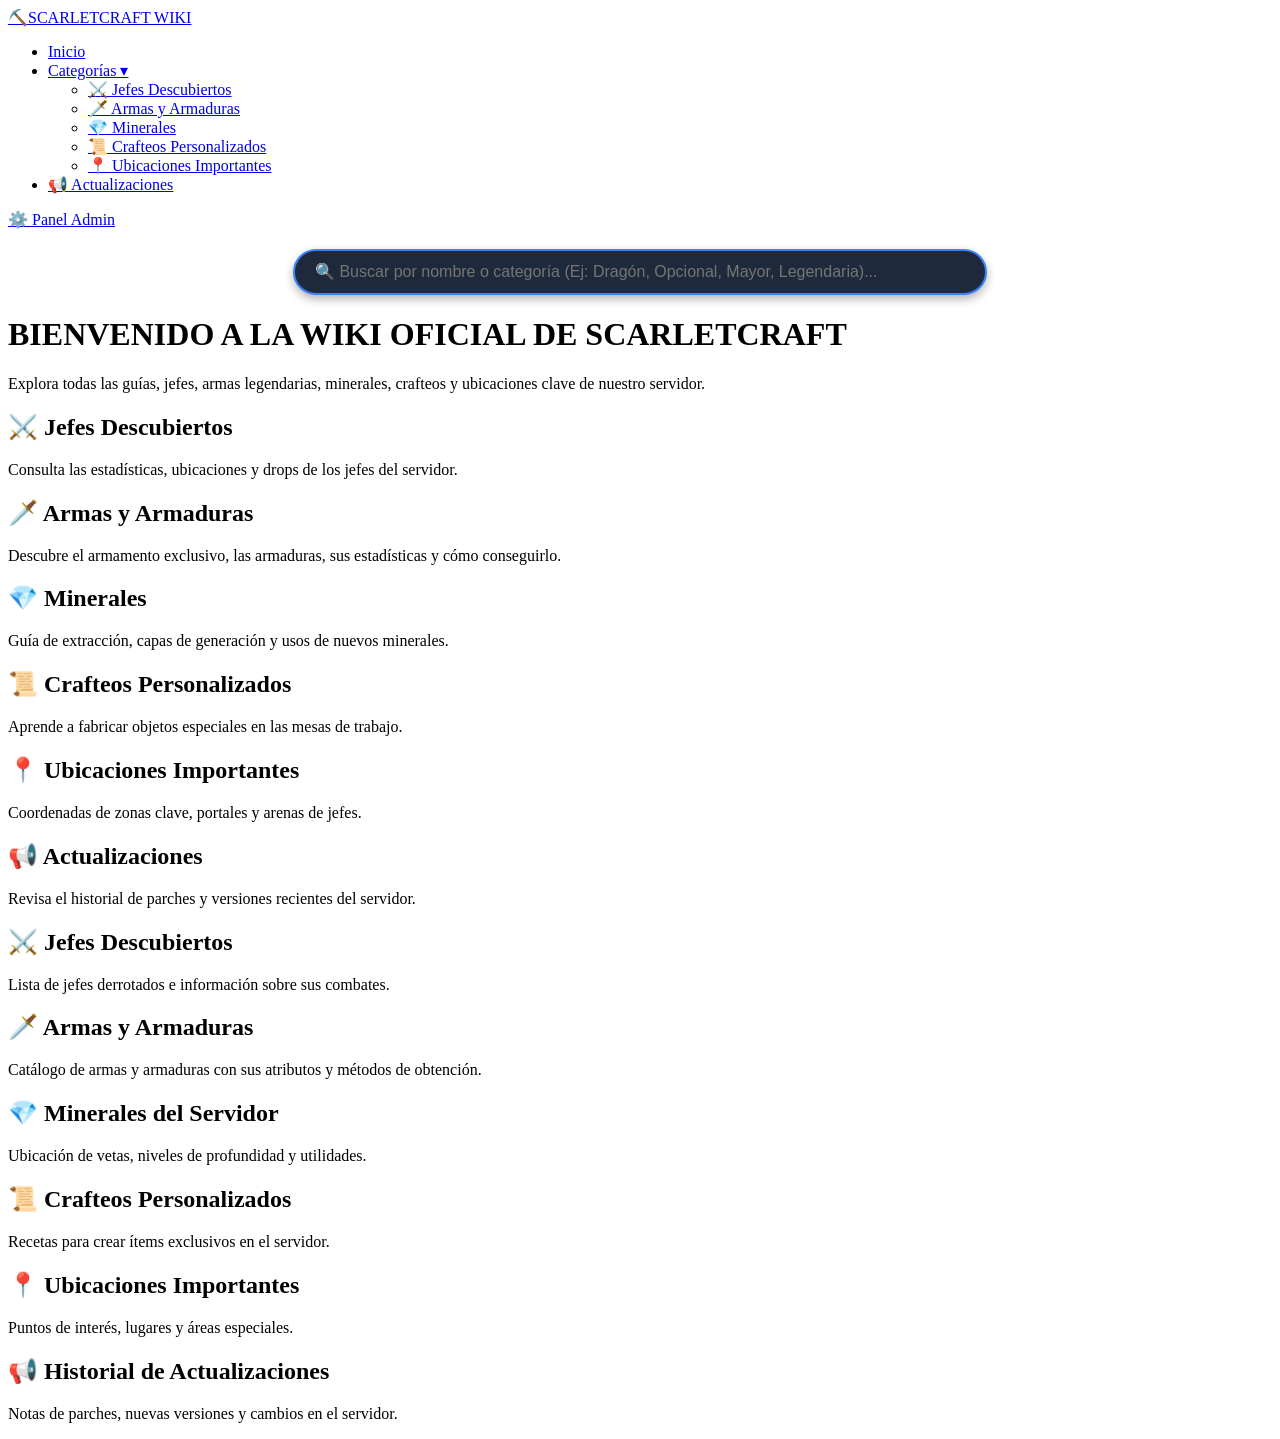
==== templates/index.html @ b3ffeaf7 "Update index.html" ====
<!DOCTYPE html>
<html lang="es">
<head>
    <meta charset="UTF-8">
    <meta name="viewport" content="width=device-width, initial-scale=1.0">
    <title>⛏️SCARLETCRAFT WIKI⛏️</title>
    <link rel="stylesheet" href="{{ url_for('static', filename='style.css') }}">
</head>
<body>
    <header class="top-nav">
        <div class="nav-left">
            <div class="logo"><a href="javascript:void(0)" onclick="switchSection('inicio')">⛏️SCARLETCRAFT WIKI</a></div>
            <ul class="nav-menu">
                <li class="nav-item"><a href="javascript:void(0)" onclick="switchSection('inicio')" class="nav-link">Inicio</a></li>
                <li class="nav-item">
                    <a href="javascript:void(0)" class="nav-link">Categorías ▾</a>
                    <ul class="dropdown-menu">
                        <li><a href="javascript:void(0)" onclick="switchSection('jefes')">⚔️ Jefes Descubiertos</a></li>
                        <li><a href="javascript:void(0)" onclick="switchSection('armas')">🗡️ Armas y Armaduras</a></li>
                        <li><a href="javascript:void(0)" onclick="switchSection('minerales')">💎 Minerales</a></li>
                        <li><a href="javascript:void(0)" onclick="switchSection('recetas')">📜 Crafteos Personalizados</a></li>
                        <li><a href="javascript:void(0)" onclick="switchSection('ubicaciones')">📍 Ubicaciones Importantes</a></li>
                    </ul>
                </li>
                <li class="nav-item"><a href="javascript:void(0)" onclick="switchSection('novedades')" class="nav-link">📢 Actualizaciones</a></li>
            </ul>
        </div>
        <div><a href="/admin" class="nav-btn">⚙️ Panel Admin</a></div>
    </header>

    <div class="container">
        <!-- BARRA DE BÚSQUEDA GLOBAL -->
        <div style="margin: 20px 0; text-align: center;">
            <input type="text" id="global-search" placeholder="🔍 Buscar por nombre o categoría (Ej: Dragón, Opcional, Mayor, Legendaria)..." oninput="filterWiki()" style="width: 100%; max-width: 650px; padding: 12px 20px; border-radius: 25px; border: 2px solid #3b82f6; background: #1e293b; color: #fff; font-size: 1rem; outline: none; box-shadow: 0 4px 10px rgba(0,0,0,0.3);">
        </div>

        <!-- SECCIÓN 1: INICIO -->
        <div id="sec-inicio" class="wiki-section active">
            <div class="hero-banner">
                <h1>BIENVENIDO A LA WIKI OFICIAL DE SCARLETCRAFT</h1>
                <p>Explora todas las guías, jefes, armas legendarias, minerales, crafteos y ubicaciones clave de nuestro servidor.</p>
            </div>
            
            <div class="categories-grid">
                <div class="category-card" onclick="switchSection('jefes')">
                    <h2>⚔️ Jefes Descubiertos</h2>
                    <p>Consulta las estadísticas, ubicaciones y drops de los jefes del servidor.</p>
                </div>
                <div class="category-card" onclick="switchSection('armas')">
                    <h2>🗡️ Armas y Armaduras</h2>
                    <p>Descubre el armamento exclusivo, las armaduras, sus estadísticas y cómo conseguirlo.</p>
                </div>
                <div class="category-card" onclick="switchSection('minerales')">
                    <h2>💎 Minerales</h2>
                    <p>Guía de extracción, capas de generación y usos de nuevos minerales.</p>
                </div>
                <div class="category-card" onclick="switchSection('recetas')">
                    <h2>📜 Crafteos Personalizados</h2>
                    <p>Aprende a fabricar objetos especiales en las mesas de trabajo.</p>
                </div>
                <div class="category-card" onclick="switchSection('ubicaciones')">
                    <h2>📍 Ubicaciones Importantes</h2>
                    <p>Coordenadas de zonas clave, portales y arenas de jefes.</p>
                </div>
                <div class="category-card" onclick="switchSection('novedades')">
                    <h2>📢 Actualizaciones</h2>
                    <p>Revisa el historial de parches y versiones recientes del servidor.</p>
                </div>
            </div>
        </div>

        <!-- SECCIÓN 2: JEFES -->
        <div id="sec-jefes" class="wiki-section">
            <div class="section-header">
                <h2>⚔️ Jefes Descubiertos</h2>
                <p>Lista de jefes derrotados e información sobre sus combates.</p>
            </div>
            <div id="view-jefes" class="cards-grid"></div>
        </div>

        <!-- SECCIÓN 3: ARMAS Y ARMADURAS -->
        <div id="sec-armas" class="wiki-section">
            <div class="section-header">
                <h2>🗡️ Armas y Armaduras</h2>
                <p>Catálogo de armas y armaduras con sus atributos y métodos de obtención.</p>
            </div>
            <div id="view-armas" class="cards-grid"></div>
        </div>

        <!-- SECCIÓN 4: MINERALES -->
        <div id="sec-minerales" class="wiki-section">
            <div class="section-header">
                <h2>💎 Minerales del Servidor</h2>
                <p>Ubicación de vetas, niveles de profundidad y utilidades.</p>
            </div>
            <div id="view-minerales" class="cards-grid"></div>
        </div>

        <!-- SECCIÓN 5: CRAFTEOS -->
        <div id="sec-recetas" class="wiki-section">
            <div class="section-header">
                <h2>📜 Crafteos Personalizados</h2>
                <p>Recetas para crear ítems exclusivos en el servidor.</p>
            </div>
            <div id="view-recetas" class="cards-grid"></div>
        </div>

        <!-- SECCIÓN 6: UBICACIONES -->
        <div id="sec-ubicaciones" class="wiki-section">
            <div class="section-header">
                <h2>📍 Ubicaciones Importantes</h2>
                <p>Puntos de interés, lugares y áreas especiales.</p>
            </div>
            <div id="view-ubicaciones" class="cards-grid"></div>
        </div>

        <!-- SECCIÓN 7: ACTUALIZACIONES -->
        <div id="sec-novedades" class="wiki-section">
            <div class="section-header">
                <h2>📢 Historial de Actualizaciones</h2>
                <p>Notas de parches, nuevas versiones y cambios en el servidor.</p>
            </div>
            <div id="view-novedades" class="updates-list"></div>
        </div>
    </div>

    <script>
        const wikiStore = {};

        function switchSection(secId) {
            document.querySelectorAll('.wiki-section').forEach(el => el.classList.remove('active'));
            const target = document.getElementById('sec-' + secId);
            if (target) target.classList.add('active');
            window.scrollTo({ top: 0, behavior: 'smooth' });
        }

        document.addEventListener("DOMContentLoaded", () => {
            loadSectionData('jefes', renderJefes);
            loadSectionData('armas', renderArmas);
            loadSectionData('minerales', renderMinerales);
            loadSectionData('recetas', renderRecetas);
            loadSectionData('ubicaciones', renderUbicaciones);
            loadSectionData('novedades', renderNovedades);
        });

        async function loadSectionData(cat, renderFn) {
            try {
                const res = await fetch(`/api/${cat}`);
                const data = await res.json();
                wikiStore[cat] = data || [];
                renderFn(wikiStore[cat]);
            } catch(e) { console.error(`Error cargando ${cat}:`, e); }
        }

        function filterWiki() {
            const query = document.getElementById('global-search').value.toLowerCase().trim();
            
            const filterItem = item => {
                const name = (item.nombre || item.version || '').toLowerCase();
                const category = (item.categoria || '').toLowerCase();
                return name.includes(query) || category.includes(query);
            };

            renderJefes((wikiStore.jefes || []).filter(filterItem));
            renderArmas((wikiStore.armas || []).filter(filterItem));
            renderMinerales((wikiStore.minerales || []).filter(filterItem));
            renderRecetas((wikiStore.recetas || []).filter(filterItem));
            renderUbicaciones((wikiStore.ubicaciones || []).filter(filterItem));
            renderNovedades((wikiStore.novedades || []).filter(filterItem));
        }

        function renderJefes(data) {
            const c = document.getElementById('view-jefes');
            if(!data || !data.length) return c.innerHTML = '<p class="empty">No hay jefes que coincidan con la búsqueda.</p>';
            c.innerHTML = data.map(j => `
                <div class="detail-card border-red">
                    <div class="card-img-wrapper">
                        <img src="${j.imagen_url || 'https://via.placeholder.com/300'}" alt="${j.nombre}">
                    </div>
                    <div class="card-body">
                        ${j.categoria ? `<span style="font-size:0.75rem; background:#3b82f6; color:#fff; padding:3px 8px; border-radius:12px; font-weight:bold; display:inline-block; margin-bottom:8px;">${j.categoria}</span>` : ''}
                        <h3>${j.nombre}</h3>
                        <p class="description" style="white-space: pre-line;">${j.descripcion || ''}</p>
                    </div>
                </div>
            `).join('');
        }

        function renderArmas(data) {
            const c = document.getElementById('view-armas');
            if(!data || !data.length) return c.innerHTML = '<p class="empty">No hay armas que coincidan con la búsqueda.</p>';
            c.innerHTML = data.map(a => `
                <div class="detail-card border-blue">
                    <div class="card-img-wrapper">
                        <img src="${a.imagen_url || 'https://via.placeholder.com/300'}" alt="${a.nombre}">
                    </div>
                    <div class="card-body">
                        ${a.categoria ? `<span style="font-size:0.75rem; background:#3b82f6; color:#fff; padding:3px 8px; border-radius:12px; font-weight:bold; display:inline-block; margin-bottom:8px;">${a.categoria}</span>` : ''}
                        <h3>${a.nombre}</h3>
                        <div class="info-badge">💥 Daño / Atributos: ${a.danio || 'N/A'}</div>
                        <p class="description"><strong>Obtención:</strong> ${a.obtencion || ''}</p>
                    </div>
                </div>
            `).join('');
        }

        function renderMinerales(data) {
            const c = document.getElementById('view-minerales');
            if(!data || !data.length) return c.innerHTML = '<p class="empty">No hay minerales que coincidan con la búsqueda.</p>';
            c.innerHTML = data.map(m => `
                <div class="detail-card border-cyan">
                    <div class="card-img-wrapper">
                        <img src="${m.imagen_url || 'https://via.placeholder.com/300'}" alt="${m.nombre}">
                    </div>
                    <div class="card-body">
                        ${m.categoria ? `<span style="font-size:0.75rem; background:#3b82f6; color:#fff; padding:3px 8px; border-radius:12px; font-weight:bold; display:inline-block; margin-bottom:8px;">${m.categoria}</span>` : ''}
                        <h3>${m.nombre}</h3>
                        <div class="info-badge">📍 Capa / Ubicación: ${m.ubicacion || 'N/A'}</div>
                        <p class="description"><strong>Uso:</strong> ${m.uso || ''}</p>
                    </div>
                </div>
            `).join('');
        }

        function renderRecetas(data) {
            const c = document.getElementById('view-recetas');
            if(!data || !data.length) return c.innerHTML = '<p class="empty">No hay recetas que coincidan con la búsqueda.</p>';
            c.innerHTML = data.map(r => `
                <div class="detail-card border-green">
                    <div class="card-img-wrapper">
                        <img src="${r.imagen_url || 'https://via.placeholder.com/300'}" alt="${r.nombre}">
                    </div>
                    <div class="card-body">
                        ${r.categoria ? `<span style="font-size:0.75rem; background:#3b82f6; color:#fff; padding:3px 8px; border-radius:12px; font-weight:bold; display:inline-block; margin-bottom:8px;">${r.categoria}</span>` : ''}
                        <h3>${r.nombre}</h3>
                        <div class="info-badge">🛠️ Estación: ${r.estacion || 'N/A'}</div>
                        <p class="description"><strong>Ingredientes:</strong> ${r.ingredientes || ''}</p>
                    </div>
                </div>
            `).join('');
        }

        function renderUbicaciones(data) {
            const c = document.getElementById('view-ubicaciones');
            if(!data || !data.length) return c.innerHTML = '<p class="empty">No hay ubicaciones que coincidan con la búsqueda.</p>';
            c.innerHTML = data.map(u => `
                <div class="detail-card border-gold">
                    <div class="card-img-wrapper">
                        <img src="${u.imagen_url || 'https://via.placeholder.com/300'}" alt="${u.nombre}">
                    </div>
                    <div class="card-body">
                        ${u.categoria ? `<span style="font-size:0.75rem; background:#3b82f6; color:#fff; padding:3px 8px; border-radius:12px; font-weight:bold; display:inline-block; margin-bottom:8px;">${u.categoria}</span>` : ''}
                        <h3>${u.nombre}</h3>
                        <div class="info-badge">📍 Ubicación: ${u.coordenadas || 'No indicada'}</div>
                        <p class="description" style="white-space: pre-line;">${u.descripcion || ''}</p>
                    </div>
                </div>
            `).join('');
        }

        function renderNovedades(data) {
            const c = document.getElementById('view-novedades');
            if(!data || !data.length) return c.innerHTML = '<p class="empty">No hay actualizaciones que coincidan con la búsqueda.</p>';
            c.innerHTML = data.map(n => `
                <div class="update-full-card">
                    ${n.categoria ? `<span style="font-size:0.75rem; background:#3b82f6; color:#fff; padding:3px 8px; border-radius:12px; font-weight:bold; display:inline-block; margin-bottom:8px;">${n.categoria}</span><br>` : ''}
                    <span class="version-tag">${n.version}</span>
                    <p style="white-space: pre-line;">${n.descripcion || ''}</p>
                </div>
            `).join('');
        }
    </script>
</body>
</html>
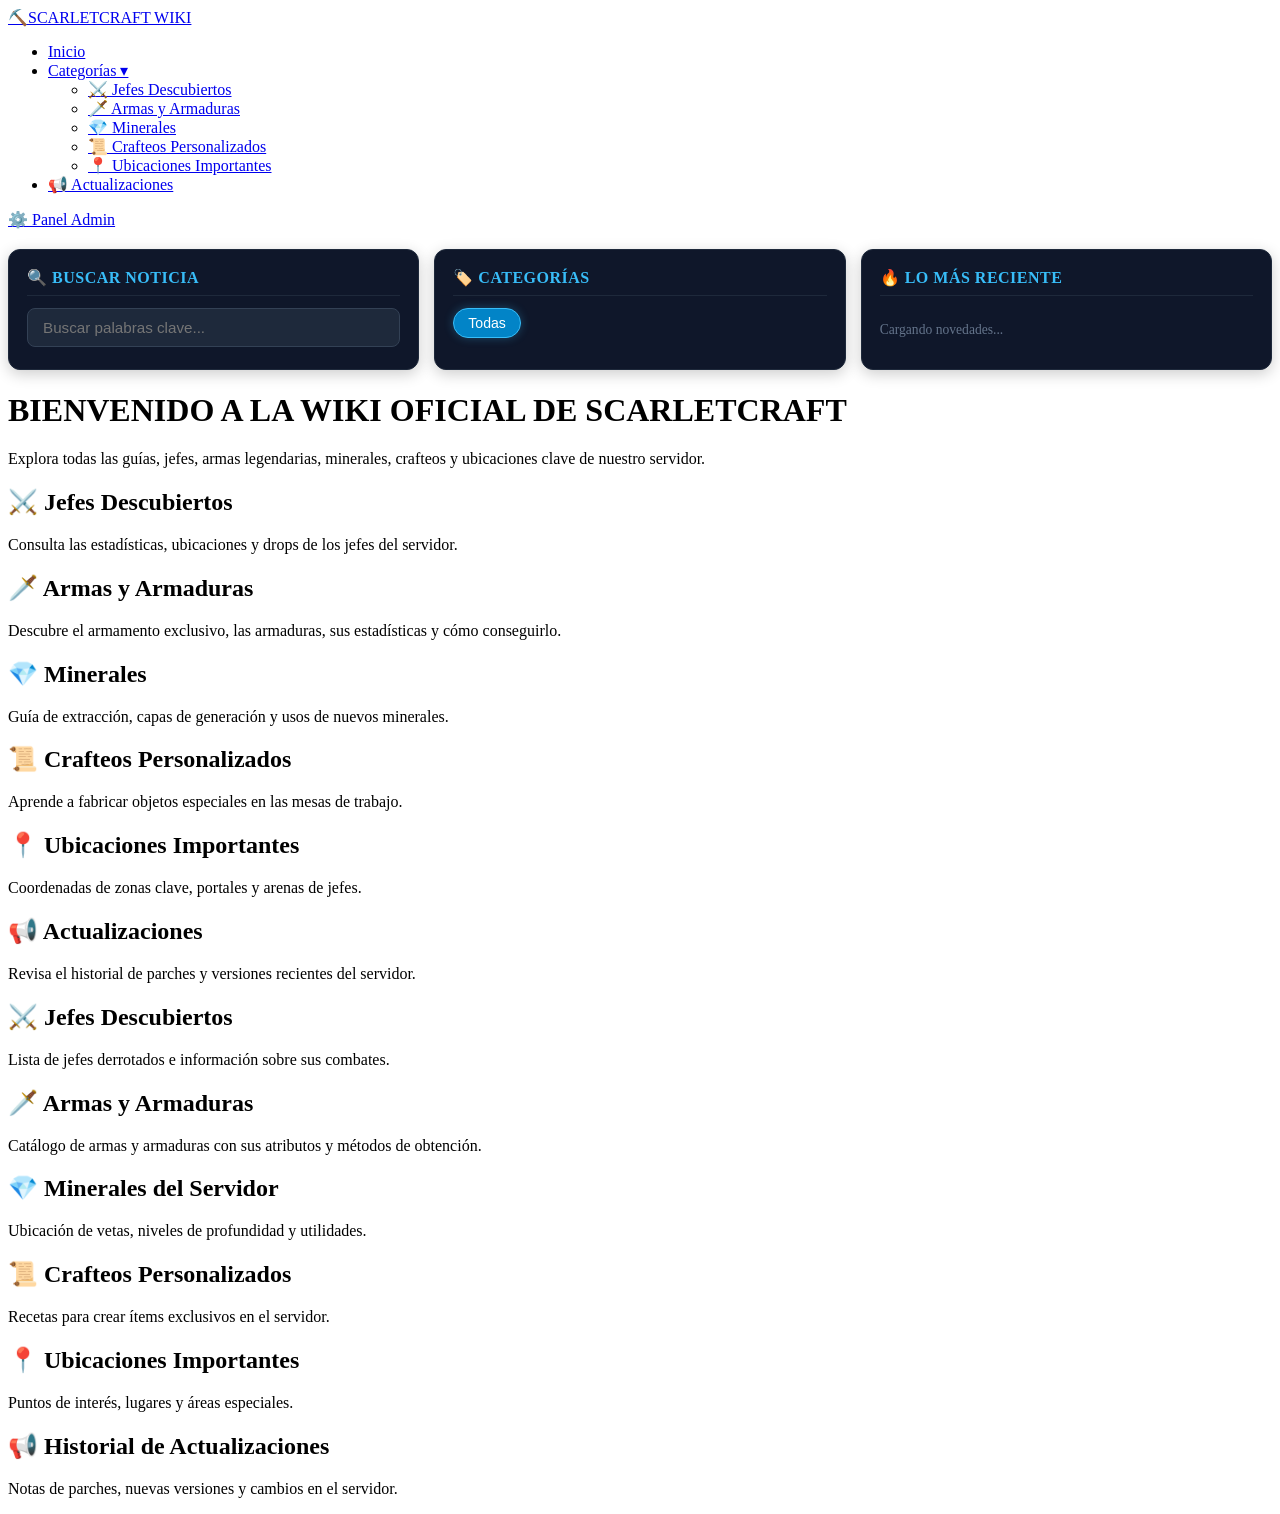
==== commit d797f717: "Update index.html" ====
--- a/templates/index.html
+++ b/templates/index.html
@@ -5,6 +5,145 @@
     <meta name="viewport" content="width=device-width, initial-scale=1.0">
     <title>⛏️SCARLETCRAFT WIKI⛏️</title>
     <link rel="stylesheet" href="{{ url_for('static', filename='style.css') }}">
+    <style>
+        /* Panel de widgets superiores (Buscar, Categorías, Lo más reciente) */
+        .filter-wrapper {
+            display: grid;
+            grid-template-columns: repeat(auto-fit, minmax(280px, 1fr));
+            gap: 15px;
+            margin: 20px 0;
+        }
+
+        .filter-card {
+            background: #0f172a;
+            border: 1px solid #1e293b;
+            border-radius: 12px;
+            padding: 18px;
+            box-shadow: 0 4px 15px rgba(0, 0, 0, 0.2);
+            display: flex;
+            flex-direction: column;
+        }
+
+        .filter-title {
+            color: #38bdf8;
+            font-size: 1rem;
+            font-weight: bold;
+            margin-bottom: 12px;
+            display: flex;
+            align-items: center;
+            gap: 8px;
+            border-bottom: 1px solid #1e293b;
+            padding-bottom: 8px;
+            text-transform: uppercase;
+            letter-spacing: 0.5px;
+        }
+
+        .search-input-box {
+            width: 100%;
+            padding: 10px 15px;
+            border-radius: 8px;
+            border: 1px solid #334155;
+            background: #1e293b;
+            color: #fff;
+            font-size: 0.95rem;
+            outline: none;
+            box-sizing: border-box;
+            transition: border-color 0.2s;
+        }
+
+        .search-input-box:focus {
+            border-color: #38bdf8;
+        }
+
+        .pills-container {
+            display: flex;
+            flex-wrap: wrap;
+            gap: 8px;
+        }
+
+        .category-pill {
+            background: #1e293b;
+            color: #94a3b8;
+            border: 1px solid #334155;
+            padding: 6px 14px;
+            border-radius: 20px;
+            font-size: 0.88rem;
+            font-weight: 500;
+            cursor: pointer;
+            transition: all 0.2s ease;
+            user-select: none;
+        }
+
+        .category-pill:hover {
+            color: #fff;
+            background: #334155;
+        }
+
+        .category-pill.active {
+            background: #0284c7;
+            color: #ffffff;
+            border-color: #38bdf8;
+            box-shadow: 0 0 10px rgba(56, 189, 248, 0.3);
+        }
+
+        /* Lista de Lo Más Reciente */
+        .recent-list {
+            display: flex;
+            flex-direction: column;
+            gap: 10px;
+        }
+
+        .recent-item {
+            display: flex;
+            align-items: center;
+            gap: 12px;
+            padding: 8px;
+            border-radius: 8px;
+            background: rgba(255, 255, 255, 0.02);
+            transition: background 0.2s;
+            cursor: pointer;
+            border-bottom: 1px dashed rgba(255, 255, 255, 0.05);
+        }
+
+        .recent-item:last-child {
+            border-bottom: none;
+        }
+
+        .recent-item:hover {
+            background: #1e293b;
+        }
+
+        .recent-thumb {
+            width: 44px;
+            height: 44px;
+            border-radius: 6px;
+            object-fit: cover;
+            border: 1px solid #334155;
+            background: #1e293b;
+            flex-shrink: 0;
+        }
+
+        .recent-info {
+            display: flex;
+            flex-direction: column;
+            overflow: hidden;
+        }
+
+        .recent-title {
+            color: #ffffff;
+            font-size: 0.9rem;
+            font-weight: bold;
+            white-space: nowrap;
+            overflow: hidden;
+            text-overflow: ellipsis;
+        }
+
+        .recent-sub {
+            color: #64748b;
+            font-size: 0.78rem;
+            margin-top: 2px;
+        }
+    </style>
 </head>
 <body>
     <header class="top-nav">
@@ -29,9 +168,29 @@
     </header>
 
     <div class="container">
-        <!-- BARRA DE BÚSQUEDA GLOBAL -->
-        <div style="margin: 20px 0; text-align: center;">
-            <input type="text" id="global-search" placeholder="🔍 Buscar por nombre o categoría (Ej: Dragón, Opcional, Mayor, Legendaria)..." oninput="filterWiki()" style="width: 100%; max-width: 650px; padding: 12px 20px; border-radius: 25px; border: 2px solid #3b82f6; background: #1e293b; color: #fff; font-size: 1rem; outline: none; box-shadow: 0 4px 10px rgba(0,0,0,0.3);">
+        <!-- TRÍPTICO DE FILTROS ESTILO WIDGET -->
+        <div class="filter-wrapper">
+            <!-- 1. BÚSQUEDA -->
+            <div class="filter-card">
+                <div class="filter-title">🔍 BUSCAR NOTICIA</div>
+                <input type="text" id="global-search" class="search-input-box" placeholder="Buscar palabras clave..." oninput="filterWiki()">
+            </div>
+            
+            <!-- 2. CATEGORÍAS -->
+            <div class="filter-card">
+                <div class="filter-title">🏷️ CATEGORÍAS</div>
+                <div id="category-pills" class="pills-container">
+                    <button class="category-pill active" onclick="selectCategory('Todas')">Todas</button>
+                </div>
+            </div>
+
+            <!-- 3. LO MÁS RECIENTE -->
+            <div class="filter-card">
+                <div class="filter-title">🔥 LO MÁS RECIENTE</div>
+                <div id="recent-items-container" class="recent-list">
+                    <p style="color:#64748b; font-size:0.85rem;">Cargando novedades...</p>
+                </div>
+            </div>
         </div>
 
         <!-- SECCIÓN 1: INICIO -->
@@ -126,11 +285,18 @@
 
     <script>
         const wikiStore = {};
+        let activeCategory = 'Todas';
+        let currentSection = 'inicio';
 
         function switchSection(secId) {
+            currentSection = secId;
             document.querySelectorAll('.wiki-section').forEach(el => el.classList.remove('active'));
             const target = document.getElementById('sec-' + secId);
             if (target) target.classList.add('active');
+
+            activeCategory = 'Todas';
+            renderCategoryPills();
+            filterWiki();
             window.scrollTo({ top: 0, behavior: 'smooth' });
         }
 
@@ -149,7 +315,90 @@
                 const data = await res.json();
                 wikiStore[cat] = data || [];
                 renderFn(wikiStore[cat]);
+                renderCategoryPills();
+                renderRecentWidget();
             } catch(e) { console.error(`Error cargando ${cat}:`, e); }
+        }
+
+        // Renderiza los botones pill de categorías dinámicamente
+        function renderCategoryPills() {
+            const pillsContainer = document.getElementById('category-pills');
+            if (!pillsContainer) return;
+
+            let categories = new Set();
+            
+            if (currentSection === 'inicio') {
+                Object.keys(wikiStore).forEach(key => {
+                    (wikiStore[key] || []).forEach(item => {
+                        if (item.categoria && item.categoria.trim() !== '') {
+                            categories.add(item.categoria.trim());
+                        }
+                    });
+                });
+            } else {
+                (wikiStore[currentSection] || []).forEach(item => {
+                    if (item.categoria && item.categoria.trim() !== '') {
+                        categories.add(item.categoria.trim());
+                    }
+                });
+            }
+
+            const catArray = ['Todas', ...Array.from(categories)];
+
+            pillsContainer.innerHTML = catArray.map(cat => `
+                <button class="category-pill ${cat === activeCategory ? 'active' : ''}" 
+                        onclick="selectCategory('${cat}')">
+                    ${cat}
+                </button>
+            `).join('');
+        }
+
+        // Renderiza el widget de "LO MÁS RECIENTE"
+        function renderRecentWidget() {
+            const container = document.getElementById('recent-items-container');
+            if (!container) return;
+
+            let allItems = [];
+
+            Object.keys(wikiStore).forEach(catKey => {
+                (wikiStore[catKey] || []).forEach(item => {
+                    allItems.push({
+                        ...item,
+                        _secTarget: catKey
+                    });
+                });
+            });
+
+            // Tomamos los últimos elementos añadidos (invertimos el array)
+            allItems.reverse();
+            const recent = allItems.slice(0, 3); // Muestra los últimos 3
+
+            if (!recent.length) {
+                container.innerHTML = '<p style="color:#64748b; font-size:0.85rem;">No hay agregados recientes.</p>';
+                return;
+            }
+
+            container.innerHTML = recent.map(item => {
+                const title = item.nombre || item.version || 'Elemento';
+                const category = item.categoria || 'Sin categoría';
+                const image = item.imagen_url || 'https://via.placeholder.com/50';
+
+                return `
+                    <div class="recent-item" onclick="switchSection('${item._secTarget}')">
+                        <img src="${image}" alt="${title}" class="recent-thumb">
+                        <div class="recent-info">
+                            <span class="recent-title">${title}</span>
+                            <span class="recent-sub">${category}</span>
+                        </div>
+                    </div>
+                `;
+            }).join('');
+        }
+
+        function selectCategory(catName) {
+            activeCategory = catName;
+            renderCategoryPills();
+            filterWiki();
         }
 
         function filterWiki() {
@@ -157,8 +406,12 @@
             
             const filterItem = item => {
                 const name = (item.nombre || item.version || '').toLowerCase();
-                const category = (item.categoria || '').toLowerCase();
-                return name.includes(query) || category.includes(query);
+                const category = (item.categoria || '').trim();
+                
+                const matchesCategory = (activeCategory === 'Todas') || (category === activeCategory);
+                const matchesSearch = !query || name.includes(query) || category.toLowerCase().includes(query);
+
+                return matchesCategory && matchesSearch;
             };
 
             renderJefes((wikiStore.jefes || []).filter(filterItem));
@@ -171,14 +424,14 @@
 
         function renderJefes(data) {
             const c = document.getElementById('view-jefes');
-            if(!data || !data.length) return c.innerHTML = '<p class="empty">No hay jefes que coincidan con la búsqueda.</p>';
+            if(!data || !data.length) return c.innerHTML = '<p class="empty">No hay jefes que coincidan con la búsqueda o categoría.</p>';
             c.innerHTML = data.map(j => `
                 <div class="detail-card border-red">
                     <div class="card-img-wrapper">
                         <img src="${j.imagen_url || 'https://via.placeholder.com/300'}" alt="${j.nombre}">
                     </div>
                     <div class="card-body">
-                        ${j.categoria ? `<span style="font-size:0.75rem; background:#3b82f6; color:#fff; padding:3px 8px; border-radius:12px; font-weight:bold; display:inline-block; margin-bottom:8px;">${j.categoria}</span>` : ''}
+                        ${j.categoria ? `<span style="font-size:0.75rem; background:#0284c7; color:#fff; padding:3px 10px; border-radius:12px; font-weight:bold; display:inline-block; margin-bottom:8px;">${j.categoria}</span>` : ''}
                         <h3>${j.nombre}</h3>
                         <p class="description" style="white-space: pre-line;">${j.descripcion || ''}</p>
                     </div>
@@ -188,14 +441,14 @@
 
         function renderArmas(data) {
             const c = document.getElementById('view-armas');
-            if(!data || !data.length) return c.innerHTML = '<p class="empty">No hay armas que coincidan con la búsqueda.</p>';
+            if(!data || !data.length) return c.innerHTML = '<p class="empty">No hay armas que coincidan con la búsqueda o categoría.</p>';
             c.innerHTML = data.map(a => `
                 <div class="detail-card border-blue">
                     <div class="card-img-wrapper">
                         <img src="${a.imagen_url || 'https://via.placeholder.com/300'}" alt="${a.nombre}">
                     </div>
                     <div class="card-body">
-                        ${a.categoria ? `<span style="font-size:0.75rem; background:#3b82f6; color:#fff; padding:3px 8px; border-radius:12px; font-weight:bold; display:inline-block; margin-bottom:8px;">${a.categoria}</span>` : ''}
+                        ${a.categoria ? `<span style="font-size:0.75rem; background:#0284c7; color:#fff; padding:3px 10px; border-radius:12px; font-weight:bold; display:inline-block; margin-bottom:8px;">${a.categoria}</span>` : ''}
                         <h3>${a.nombre}</h3>
                         <div class="info-badge">💥 Daño / Atributos: ${a.danio || 'N/A'}</div>
                         <p class="description"><strong>Obtención:</strong> ${a.obtencion || ''}</p>
@@ -206,14 +459,14 @@
 
         function renderMinerales(data) {
             const c = document.getElementById('view-minerales');
-            if(!data || !data.length) return c.innerHTML = '<p class="empty">No hay minerales que coincidan con la búsqueda.</p>';
+            if(!data || !data.length) return c.innerHTML = '<p class="empty">No hay minerales que coincidan con la búsqueda o categoría.</p>';
             c.innerHTML = data.map(m => `
                 <div class="detail-card border-cyan">
                     <div class="card-img-wrapper">
                         <img src="${m.imagen_url || 'https://via.placeholder.com/300'}" alt="${m.nombre}">
                     </div>
                     <div class="card-body">
-                        ${m.categoria ? `<span style="font-size:0.75rem; background:#3b82f6; color:#fff; padding:3px 8px; border-radius:12px; font-weight:bold; display:inline-block; margin-bottom:8px;">${m.categoria}</span>` : ''}
+                        ${m.categoria ? `<span style="font-size:0.75rem; background:#0284c7; color:#fff; padding:3px 10px; border-radius:12px; font-weight:bold; display:inline-block; margin-bottom:8px;">${m.categoria}</span>` : ''}
                         <h3>${m.nombre}</h3>
                         <div class="info-badge">📍 Capa / Ubicación: ${m.ubicacion || 'N/A'}</div>
                         <p class="description"><strong>Uso:</strong> ${m.uso || ''}</p>
@@ -224,14 +477,14 @@
 
         function renderRecetas(data) {
             const c = document.getElementById('view-recetas');
-            if(!data || !data.length) return c.innerHTML = '<p class="empty">No hay recetas que coincidan con la búsqueda.</p>';
+            if(!data || !data.length) return c.innerHTML = '<p class="empty">No hay recetas que coincidan con la búsqueda o categoría.</p>';
             c.innerHTML = data.map(r => `
                 <div class="detail-card border-green">
                     <div class="card-img-wrapper">
                         <img src="${r.imagen_url || 'https://via.placeholder.com/300'}" alt="${r.nombre}">
                     </div>
                     <div class="card-body">
-                        ${r.categoria ? `<span style="font-size:0.75rem; background:#3b82f6; color:#fff; padding:3px 8px; border-radius:12px; font-weight:bold; display:inline-block; margin-bottom:8px;">${r.categoria}</span>` : ''}
+                        ${r.categoria ? `<span style="font-size:0.75rem; background:#0284c7; color:#fff; padding:3px 10px; border-radius:12px; font-weight:bold; display:inline-block; margin-bottom:8px;">${r.categoria}</span>` : ''}
                         <h3>${r.nombre}</h3>
                         <div class="info-badge">🛠️ Estación: ${r.estacion || 'N/A'}</div>
                         <p class="description"><strong>Ingredientes:</strong> ${r.ingredientes || ''}</p>
@@ -242,14 +495,14 @@
 
         function renderUbicaciones(data) {
             const c = document.getElementById('view-ubicaciones');
-            if(!data || !data.length) return c.innerHTML = '<p class="empty">No hay ubicaciones que coincidan con la búsqueda.</p>';
+            if(!data || !data.length) return c.innerHTML = '<p class="empty">No hay ubicaciones que coincidan con la búsqueda o categoría.</p>';
             c.innerHTML = data.map(u => `
                 <div class="detail-card border-gold">
                     <div class="card-img-wrapper">
                         <img src="${u.imagen_url || 'https://via.placeholder.com/300'}" alt="${u.nombre}">
                     </div>
                     <div class="card-body">
-                        ${u.categoria ? `<span style="font-size:0.75rem; background:#3b82f6; color:#fff; padding:3px 8px; border-radius:12px; font-weight:bold; display:inline-block; margin-bottom:8px;">${u.categoria}</span>` : ''}
+                        ${u.categoria ? `<span style="font-size:0.75rem; background:#0284c7; color:#fff; padding:3px 10px; border-radius:12px; font-weight:bold; display:inline-block; margin-bottom:8px;">${u.categoria}</span>` : ''}
                         <h3>${u.nombre}</h3>
                         <div class="info-badge">📍 Ubicación: ${u.coordenadas || 'No indicada'}</div>
                         <p class="description" style="white-space: pre-line;">${u.descripcion || ''}</p>
@@ -260,10 +513,10 @@
 
         function renderNovedades(data) {
             const c = document.getElementById('view-novedades');
-            if(!data || !data.length) return c.innerHTML = '<p class="empty">No hay actualizaciones que coincidan con la búsqueda.</p>';
+            if(!data || !data.length) return c.innerHTML = '<p class="empty">No hay actualizaciones que coincidan con la búsqueda o categoría.</p>';
             c.innerHTML = data.map(n => `
                 <div class="update-full-card">
-                    ${n.categoria ? `<span style="font-size:0.75rem; background:#3b82f6; color:#fff; padding:3px 8px; border-radius:12px; font-weight:bold; display:inline-block; margin-bottom:8px;">${n.categoria}</span><br>` : ''}
+                    ${n.categoria ? `<span style="font-size:0.75rem; background:#0284c7; color:#fff; padding:3px 10px; border-radius:12px; font-weight:bold; display:inline-block; margin-bottom:8px;">${n.categoria}</span><br>` : ''}
                     <span class="version-tag">${n.version}</span>
                     <p style="white-space: pre-line;">${n.descripcion || ''}</p>
                 </div>
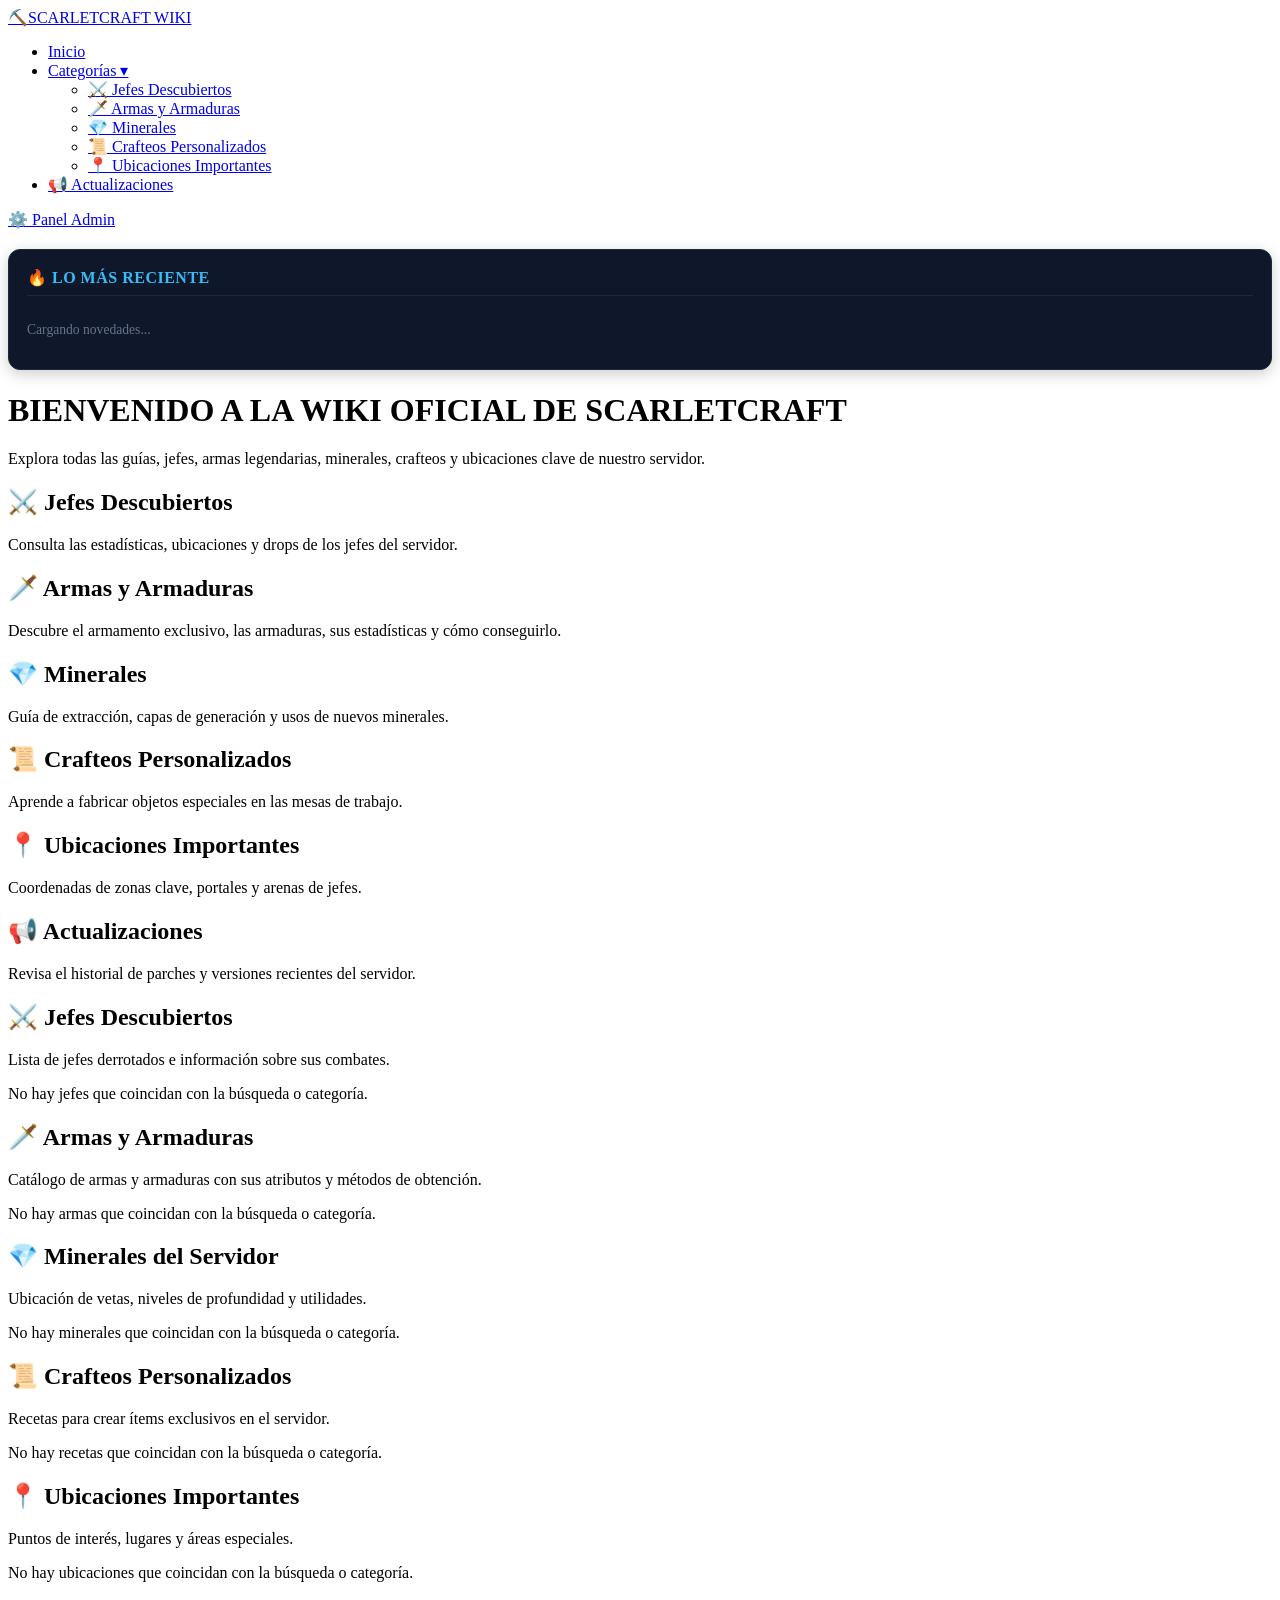
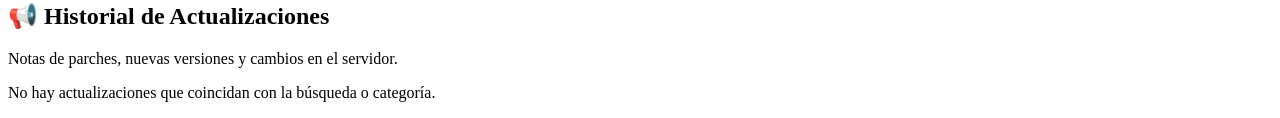
==== commit f54076a4: "Update index.html" ====
--- a/templates/index.html
+++ b/templates/index.html
@@ -8,8 +8,8 @@
     <style>
         /* Panel de widgets superiores (Buscar, Categorías, Lo más reciente) */
         .filter-wrapper {
-            display: grid;
-            grid-template-columns: repeat(auto-fit, minmax(280px, 1fr));
+            display: flex;
+            flex-wrap: wrap;
             gap: 15px;
             margin: 20px 0;
         }
@@ -22,6 +22,8 @@
             box-shadow: 0 4px 15px rgba(0, 0, 0, 0.2);
             display: flex;
             flex-direction: column;
+            flex: 1;
+            min-width: 280px;
         }
 
         .filter-title {
@@ -171,13 +173,13 @@
         <!-- TRÍPTICO DE FILTROS ESTILO WIDGET -->
         <div class="filter-wrapper">
             <!-- 1. BÚSQUEDA -->
-            <div class="filter-card">
+            <div id="card-search" class="filter-card" style="display: none;">
                 <div class="filter-title">🔍 BUSCAR NOTICIA</div>
                 <input type="text" id="global-search" class="search-input-box" placeholder="Buscar palabras clave..." oninput="filterWiki()">
             </div>
             
             <!-- 2. CATEGORÍAS -->
-            <div class="filter-card">
+            <div id="card-categories" class="filter-card" style="display: none;">
                 <div class="filter-title">🏷️ CATEGORÍAS</div>
                 <div id="category-pills" class="pills-container">
                     <button class="category-pill active" onclick="selectCategory('Todas')">Todas</button>
@@ -185,7 +187,7 @@
             </div>
 
             <!-- 3. LO MÁS RECIENTE -->
-            <div class="filter-card">
+            <div id="card-recent" class="filter-card">
                 <div class="filter-title">🔥 LO MÁS RECIENTE</div>
                 <div id="recent-items-container" class="recent-list">
                     <p style="color:#64748b; font-size:0.85rem;">Cargando novedades...</p>
@@ -293,6 +295,18 @@
             document.querySelectorAll('.wiki-section').forEach(el => el.classList.remove('active'));
             const target = document.getElementById('sec-' + secId);
             if (target) target.classList.add('active');
+
+            // Ocultar Búsqueda y Categorías en INICIO, mostrarlas en subsecciones
+            const searchCard = document.getElementById('card-search');
+            const categoryCard = document.getElementById('card-categories');
+
+            if (secId === 'inicio') {
+                searchCard.style.display = 'none';
+                categoryCard.style.display = 'none';
+            } else {
+                searchCard.style.display = 'flex';
+                categoryCard.style.display = 'flex';
+            }
 
             activeCategory = 'Todas';
             renderCategoryPills();
@@ -307,6 +321,9 @@
             loadSectionData('recetas', renderRecetas);
             loadSectionData('ubicaciones', renderUbicaciones);
             loadSectionData('novedades', renderNovedades);
+
+            // Estado inicial: Ocultar Búsqueda y Categorías en Inicio
+            switchSection('inicio');
         });
 
         async function loadSectionData(cat, renderFn) {
@@ -369,7 +386,7 @@
                 });
             });
 
-            // Tomamos los últimos elementos añadidos (invertimos el array)
+            // Tomamos los últimos elementos añadidos
             allItems.reverse();
             const recent = allItems.slice(0, 3); // Muestra los últimos 3
 
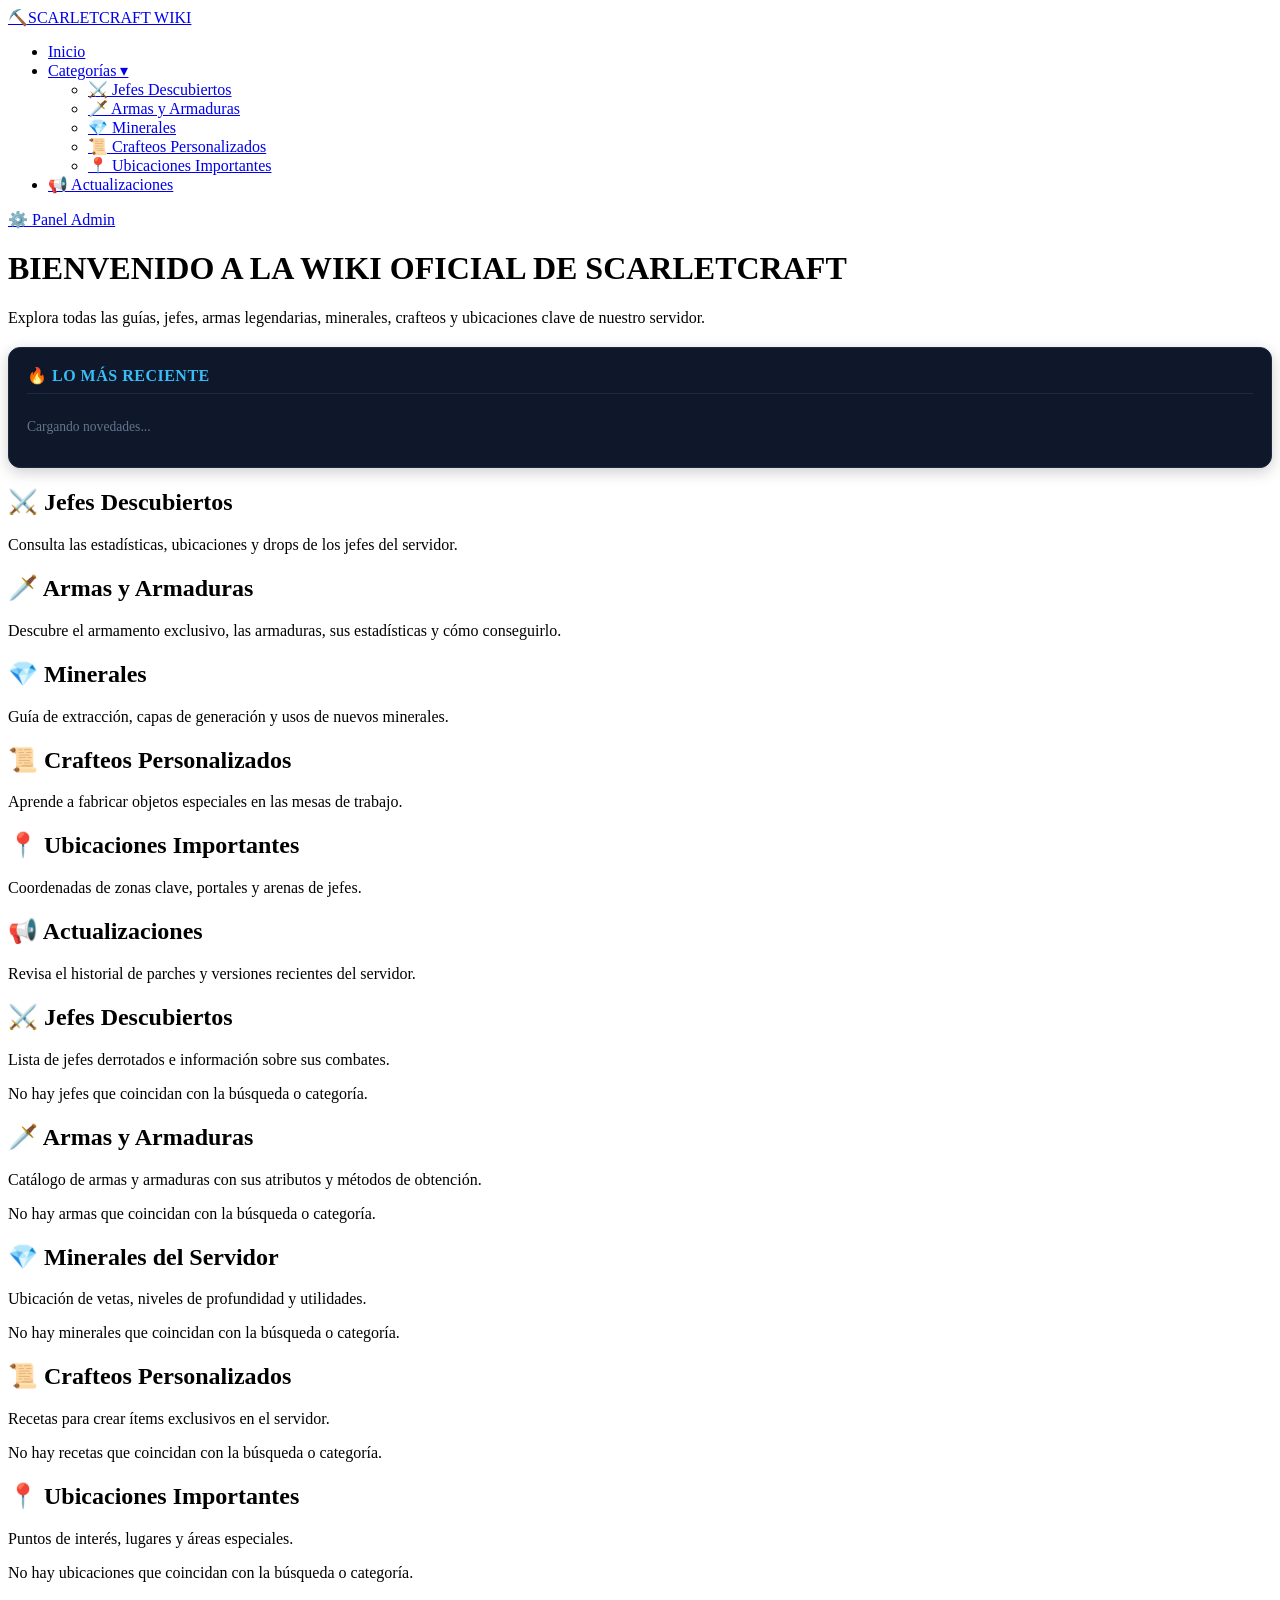
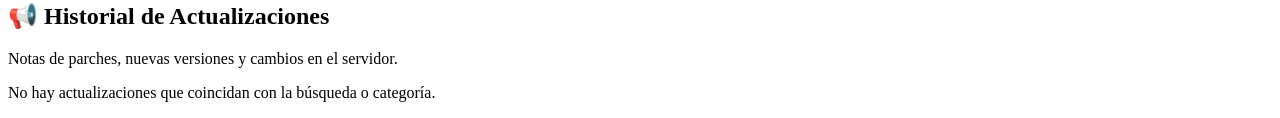
==== commit a7a1be60: "Update index.html" ====
--- a/templates/index.html
+++ b/templates/index.html
@@ -6,7 +6,7 @@
     <title>⛏️SCARLETCRAFT WIKI⛏️</title>
     <link rel="stylesheet" href="{{ url_for('static', filename='style.css') }}">
     <style>
-        /* Panel de widgets superiores (Buscar, Categorías, Lo más reciente) */
+        /* Panel de widgets superiores (Buscar, Categorías) */
         .filter-wrapper {
             display: flex;
             flex-wrap: wrap;
@@ -170,38 +170,23 @@
     </header>
 
     <div class="container">
-        <!-- TRÍPTICO DE FILTROS ESTILO WIDGET -->
-        <div class="filter-wrapper">
-            <!-- 1. BÚSQUEDA -->
-            <div id="card-search" class="filter-card" style="display: none;">
-                <div class="filter-title">🔍 BUSCAR NOTICIA</div>
-                <input type="text" id="global-search" class="search-input-box" placeholder="Buscar palabras clave..." oninput="filterWiki()">
-            </div>
-            
-            <!-- 2. CATEGORÍAS -->
-            <div id="card-categories" class="filter-card" style="display: none;">
-                <div class="filter-title">🏷️ CATEGORÍAS</div>
-                <div id="category-pills" class="pills-container">
-                    <button class="category-pill active" onclick="selectCategory('Todas')">Todas</button>
-                </div>
-            </div>
-
-            <!-- 3. LO MÁS RECIENTE -->
-            <div id="card-recent" class="filter-card">
+        <!-- SECCIÓN 1: INICIO -->
+        <div id="sec-inicio" class="wiki-section active">
+            <!-- 1. CARTEL DE BIENVENIDA PRIMERO -->
+            <div class="hero-banner">
+                <h1>BIENVENIDO A LA WIKI OFICIAL DE SCARLETCRAFT</h1>
+                <p>Explora todas las guías, jefes, armas legendarias, minerales, crafteos y ubicaciones clave de nuestro servidor.</p>
+            </div>
+
+            <!-- 2. WIDGET DE LO MÁS RECIENTE DEBAJO DEL CARTEL -->
+            <div id="card-recent-inicio" class="filter-card" style="margin: 20px 0;">
                 <div class="filter-title">🔥 LO MÁS RECIENTE</div>
                 <div id="recent-items-container" class="recent-list">
                     <p style="color:#64748b; font-size:0.85rem;">Cargando novedades...</p>
                 </div>
             </div>
-        </div>
-
-        <!-- SECCIÓN 1: INICIO -->
-        <div id="sec-inicio" class="wiki-section active">
-            <div class="hero-banner">
-                <h1>BIENVENIDO A LA WIKI OFICIAL DE SCARLETCRAFT</h1>
-                <p>Explora todas las guías, jefes, armas legendarias, minerales, crafteos y ubicaciones clave de nuestro servidor.</p>
-            </div>
             
+            <!-- 3. CUADRÍCULA DE CATEGORÍAS -->
             <div class="categories-grid">
                 <div class="category-card" onclick="switchSection('jefes')">
                     <h2>⚔️ Jefes Descubiertos</h2>
@@ -226,6 +211,21 @@
                 <div class="category-card" onclick="switchSection('novedades')">
                     <h2>📢 Actualizaciones</h2>
                     <p>Revisa el historial de parches y versiones recientes del servidor.</p>
+                </div>
+            </div>
+        </div>
+
+        <!-- FILTROS (BÚSQUEDA Y CATEGORÍAS) PARA LAS DEMÁS SECCIONES -->
+        <div id="section-filters" class="filter-wrapper" style="display: none;">
+            <div id="card-search" class="filter-card">
+                <div class="filter-title">🔍 BUSCAR EN WIKI</div>
+                <input type="text" id="global-search" class="search-input-box" placeholder="Buscar palabras clave..." oninput="filterWiki()">
+            </div>
+            
+            <div id="card-categories" class="filter-card">
+                <div class="filter-title">🏷️ CATEGORÍAS</div>
+                <div id="category-pills" class="pills-container">
+                    <button class="category-pill active" onclick="selectCategory('Todas')">Todas</button>
                 </div>
             </div>
         </div>
@@ -296,16 +296,12 @@
             const target = document.getElementById('sec-' + secId);
             if (target) target.classList.add('active');
 
-            // Ocultar Búsqueda y Categorías en INICIO, mostrarlas en subsecciones
-            const searchCard = document.getElementById('card-search');
-            const categoryCard = document.getElementById('card-categories');
+            const sectionFilters = document.getElementById('section-filters');
 
             if (secId === 'inicio') {
-                searchCard.style.display = 'none';
-                categoryCard.style.display = 'none';
+                if (sectionFilters) sectionFilters.style.display = 'none';
             } else {
-                searchCard.style.display = 'flex';
-                categoryCard.style.display = 'flex';
+                if (sectionFilters) sectionFilters.style.display = 'flex';
             }
 
             activeCategory = 'Todas';
@@ -322,7 +318,6 @@
             loadSectionData('ubicaciones', renderUbicaciones);
             loadSectionData('novedades', renderNovedades);
 
-            // Estado inicial: Ocultar Búsqueda y Categorías en Inicio
             switchSection('inicio');
         });
 
@@ -337,7 +332,6 @@
             } catch(e) { console.error(`Error cargando ${cat}:`, e); }
         }
 
-        // Renderiza los botones pill de categorías dinámicamente
         function renderCategoryPills() {
             const pillsContainer = document.getElementById('category-pills');
             if (!pillsContainer) return;
@@ -375,20 +369,46 @@
             const container = document.getElementById('recent-items-container');
             if (!container) return;
 
-            let allItems = [];
-
+            let candidateItems = [];
+
+            // Recorremos las categorías excluyendo novedades
             Object.keys(wikiStore).forEach(catKey => {
-                (wikiStore[catKey] || []).forEach(item => {
-                    allItems.push({
+                if (catKey === 'novedades') return;
+
+                const items = wikiStore[catKey] || [];
+                if (!items.length) return;
+
+                // Invertimos el array para que el ÚLTIMO agregado esté en el índice 0
+                const reversed = [...items].reverse();
+
+                reversed.forEach((item, index) => {
+                    candidateItems.push({
                         ...item,
-                        _secTarget: catKey
+                        _secTarget: catKey,
+                        _freshnessIndex: index, // 0 = El más reciente de esta categoría
+                        _rawId: parseInt(item.id || 0, 10)
                     });
                 });
             });
 
-            // Tomamos los últimos elementos añadidos
-            allItems.reverse();
-            const recent = allItems.slice(0, 3); // Muestra los últimos 3
+            // Ordenamos por fecha real o por el último agregado en cada categoría
+            candidateItems.sort((a, b) => {
+                const dateB = new Date(b.created_at || b.fecha_creacion || b.timestamp || b.fecha || 0).getTime();
+                const dateA = new Date(a.created_at || a.fecha_creacion || a.timestamp || a.fecha || 0).getTime();
+
+                if (!isNaN(dateB) && !isNaN(dateA) && dateB > 0 && dateA > 0 && dateB !== dateA) {
+                    return dateB - dateA;
+                }
+
+                // Si no hay fechas, prioriza los últimos añadidos de cada categoría (_freshnessIndex menor)
+                if (a._freshnessIndex !== b._freshnessIndex) {
+                    return a._freshnessIndex - b._freshnessIndex;
+                }
+
+                return b._rawId - a._rawId;
+            });
+
+            const recent = candidateItems.slice(0, 3);
 
             if (!recent.length) {
                 container.innerHTML = '<p style="color:#64748b; font-size:0.85rem;">No hay agregados recientes.</p>';
@@ -396,8 +416,8 @@
             }
 
             container.innerHTML = recent.map(item => {
-                const title = item.nombre || item.version || 'Elemento';
-                const category = item.categoria || 'Sin categoría';
+                const title = item.nombre || 'Sin título';
+                const category = item.categoria || item._secTarget.toUpperCase();
                 const image = item.imagen_url || 'https://via.placeholder.com/50';
 
                 return `
@@ -419,7 +439,8 @@
         }
 
         function filterWiki() {
-            const query = document.getElementById('global-search').value.toLowerCase().trim();
+            const searchInput = document.getElementById('global-search');
+            const query = searchInput ? searchInput.value.toLowerCase().trim() : '';
             
             const filterItem = item => {
                 const name = (item.nombre || item.version || '').toLowerCase();
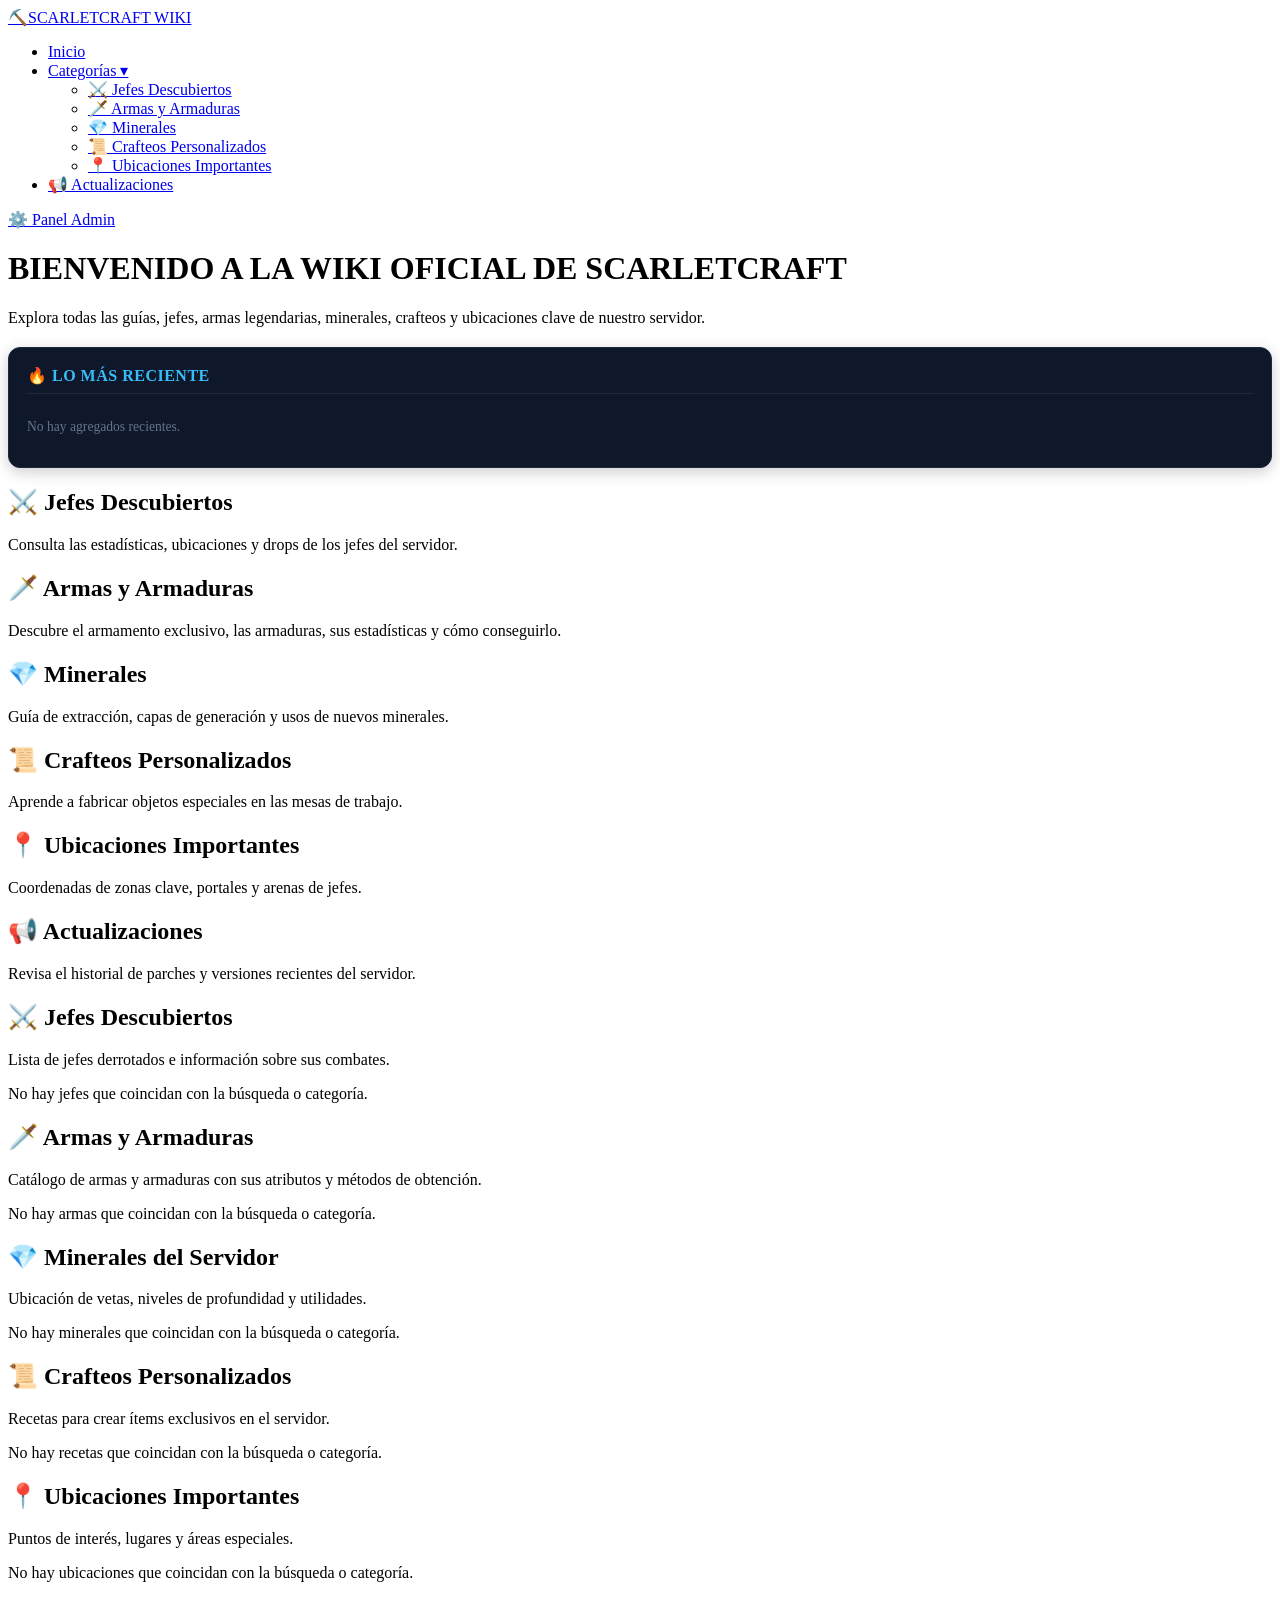
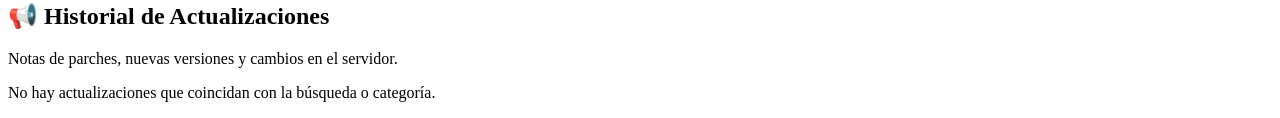
==== commit feee9f42: "Update index.html" ====
--- a/templates/index.html
+++ b/templates/index.html
@@ -172,13 +172,13 @@
     <div class="container">
         <!-- SECCIÓN 1: INICIO -->
         <div id="sec-inicio" class="wiki-section active">
-            <!-- 1. CARTEL DE BIENVENIDA PRIMERO -->
+            <!-- CARTEL DE BIENVENIDA -->
             <div class="hero-banner">
                 <h1>BIENVENIDO A LA WIKI OFICIAL DE SCARLETCRAFT</h1>
                 <p>Explora todas las guías, jefes, armas legendarias, minerales, crafteos y ubicaciones clave de nuestro servidor.</p>
             </div>
 
-            <!-- 2. WIDGET DE LO MÁS RECIENTE DEBAJO DEL CARTEL -->
+            <!-- WIDGET LO MÁS RECIENTE -->
             <div id="card-recent-inicio" class="filter-card" style="margin: 20px 0;">
                 <div class="filter-title">🔥 LO MÁS RECIENTE</div>
                 <div id="recent-items-container" class="recent-list">
@@ -186,7 +186,7 @@
                 </div>
             </div>
             
-            <!-- 3. CUADRÍCULA DE CATEGORÍAS -->
+            <!-- GRID DE CATEGORÍAS -->
             <div class="categories-grid">
                 <div class="category-card" onclick="switchSection('jefes')">
                     <h2>⚔️ Jefes Descubiertos</h2>
@@ -215,7 +215,7 @@
             </div>
         </div>
 
-        <!-- FILTROS (BÚSQUEDA Y CATEGORÍAS) PARA LAS DEMÁS SECCIONES -->
+        <!-- FILTROS SECUNDARIOS -->
         <div id="section-filters" class="filter-wrapper" style="display: none;">
             <div id="card-search" class="filter-card">
                 <div class="filter-title">🔍 BUSCAR EN WIKI</div>
@@ -290,6 +290,9 @@
         let activeCategory = 'Todas';
         let currentSection = 'inicio';
 
+        // Orden estricto de lectura para garantizar consistencia en cada carga
+        const FIXED_CATEGORY_ORDER = ['jefes', 'armas', 'minerales', 'recetas', 'ubicaciones'];
+
         function switchSection(secId) {
             currentSection = secId;
             document.querySelectorAll('.wiki-section').forEach(el => el.classList.remove('active'));
@@ -310,14 +313,19 @@
             window.scrollTo({ top: 0, behavior: 'smooth' });
         }
 
-        document.addEventListener("DOMContentLoaded", () => {
-            loadSectionData('jefes', renderJefes);
-            loadSectionData('armas', renderArmas);
-            loadSectionData('minerales', renderMinerales);
-            loadSectionData('recetas', renderRecetas);
-            loadSectionData('ubicaciones', renderUbicaciones);
-            loadSectionData('novedades', renderNovedades);
-
+        // Carga simultánea y ordenada
+        document.addEventListener("DOMContentLoaded", async () => {
+            await Promise.all([
+                loadSectionData('jefes', renderJefes),
+                loadSectionData('armas', renderArmas),
+                loadSectionData('minerales', renderMinerales),
+                loadSectionData('recetas', renderRecetas),
+                loadSectionData('ubicaciones', renderUbicaciones),
+                loadSectionData('novedades', renderNovedades)
+            ]);
+
+            renderCategoryPills();
+            renderRecentWidget();
             switchSection('inicio');
         });
 
@@ -327,9 +335,10 @@
                 const data = await res.json();
                 wikiStore[cat] = data || [];
                 renderFn(wikiStore[cat]);
-                renderCategoryPills();
-                renderRecentWidget();
-            } catch(e) { console.error(`Error cargando ${cat}:`, e); }
+            } catch(e) {
+                console.error(`Error cargando ${cat}:`, e);
+                wikiStore[cat] = [];
+            }
         }
 
         function renderCategoryPills() {
@@ -364,51 +373,60 @@
             `).join('');
         }
 
-        // Renderiza el widget de "LO MÁS RECIENTE"
+        // Renderizado estricto y determinista de "LO MÁS RECIENTE"
         function renderRecentWidget() {
             const container = document.getElementById('recent-items-container');
             if (!container) return;
 
             let candidateItems = [];
 
-            // Recorremos las categorías excluyendo novedades
-            Object.keys(wikiStore).forEach(catKey => {
-                if (catKey === 'novedades') return;
-
+            // 1. Recopilar items de las categorías en orden fijo
+            FIXED_CATEGORY_ORDER.forEach(catKey => {
                 const items = wikiStore[catKey] || [];
-                if (!items.length) return;
-
-                // Invertimos el array para que el ÚLTIMO agregado esté en el índice 0
-                const reversed = [...items].reverse();
-
-                reversed.forEach((item, index) => {
+                items.forEach(item => {
+                    let timeVal = 0;
+                    const dateStr = item.created_at || item.fecha_creacion || item.timestamp || item.fecha;
+                    if (dateStr) {
+                        const t = new Date(dateStr).getTime();
+                        if (!isNaN(t)) timeVal = t;
+                    }
+
                     candidateItems.push({
                         ...item,
                         _secTarget: catKey,
-                        _freshnessIndex: index, // 0 = El más reciente de esta categoría
+                        _time: timeVal,
                         _rawId: parseInt(item.id || 0, 10)
                     });
                 });
             });
 
-            // Ordenamos por fecha real o por el último agregado en cada categoría
-            candidateItems.sort((a, b) => {
-                const dateB = new Date(b.created_at || b.fecha_creacion || b.timestamp || b.fecha || 0).getTime();
-                const dateA = new Date(a.created_at || a.fecha_creacion || a.timestamp || a.fecha || 0).getTime();
-
-                if (!isNaN(dateB) && !isNaN(dateA) && dateB > 0 && dateA > 0 && dateB !== dateA) {
-                    return dateB - dateA;
-                }
-
-                // Si no hay fechas, prioriza los últimos añadidos de cada categoría (_freshnessIndex menor)
-                if (a._freshnessIndex !== b._freshnessIndex) {
-                    return a._freshnessIndex - b._freshnessIndex;
-                }
-
-                return b._rawId - a._rawId;
-            });
-
-            const recent = candidateItems.slice(0, 3);
+            const hasValidDates = candidateItems.some(i => i._time > 0);
+
+            let finalItems = [];
+
+            if (hasValidDates) {
+                // Si la base de datos devuelve fecha, ordenar por fecha descendente
+                candidateItems.sort((a, b) => b._time - a._time);
+                finalItems = candidateItems;
+            } else {
+                // Si no hay fecha, tomar exactamente el último elemento añadido de cada tabla
+                let latestPerCategory = [];
+                FIXED_CATEGORY_ORDER.forEach(catKey => {
+                    const items = wikiStore[catKey] || [];
+                    if (items.length > 0) {
+                        const lastItem = items[items.length - 1];
+                        latestPerCategory.push({
+                            ...lastItem,
+                            _secTarget: catKey
+                        });
+                    }
+                });
+
+                // Orden determinista (últimas agregadas arriba)
+                finalItems = latestPerCategory.reverse();
+            }
+
+            const recent = finalItems.slice(0, 3);
 
             if (!recent.length) {
                 container.innerHTML = '<p style="color:#64748b; font-size:0.85rem;">No hay agregados recientes.</p>';
